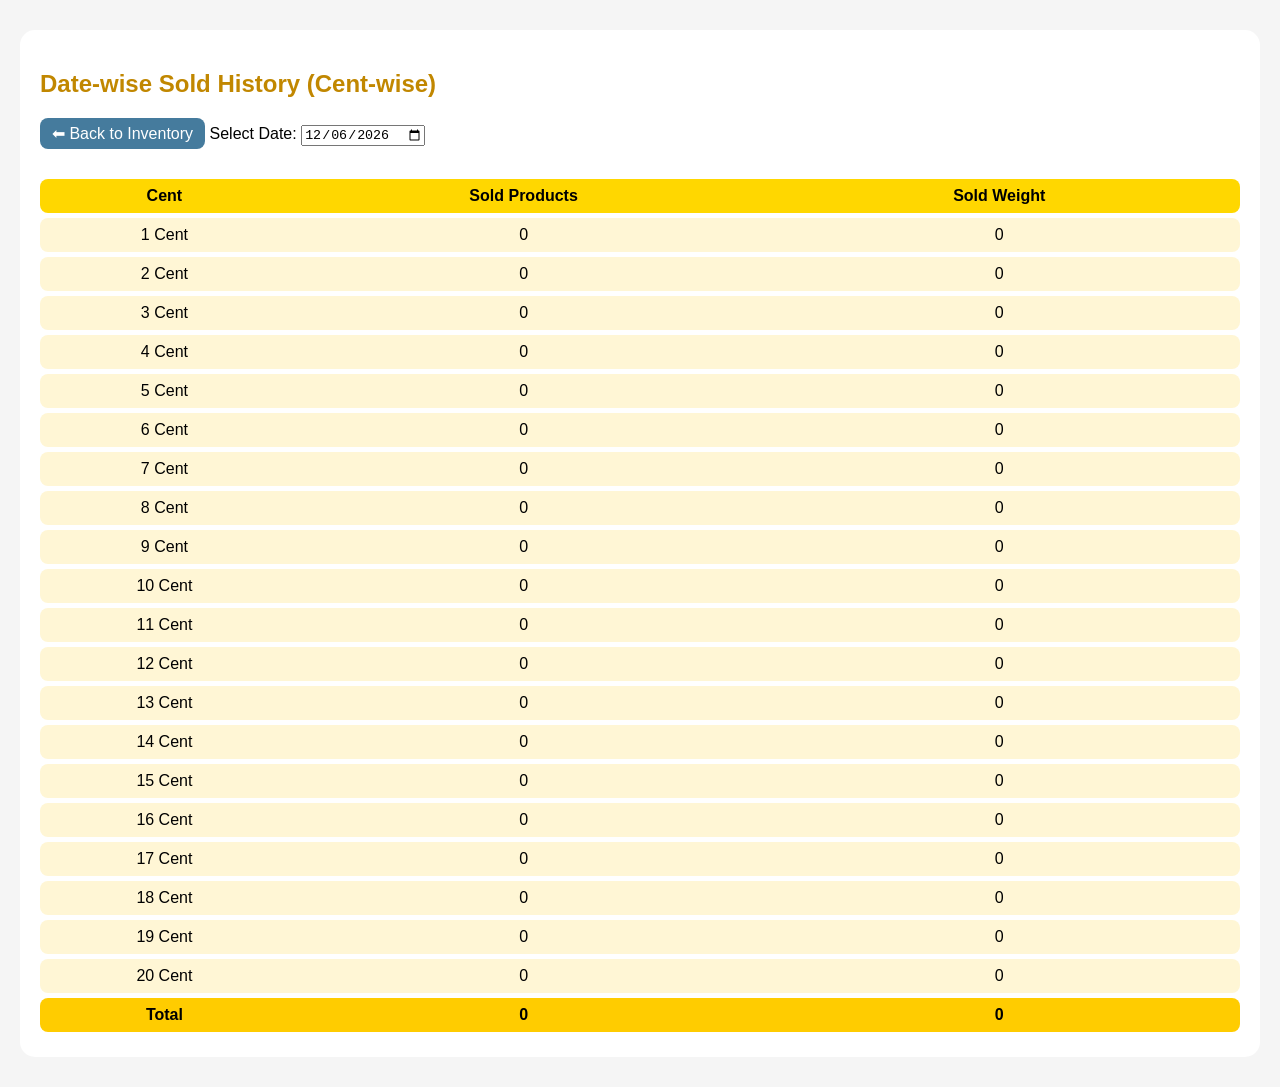
==== sold.html @ e4f5ca84 "Add files via upload" ====
<!DOCTYPE html>
<html lang="en">
<head>
<meta charset="UTF-8">
<title>Sold History</title>

<style>
body {
  font-family: Arial, sans-serif;
  background: #f5f5f5;
}
.container {
  max-width: 1200px;
  margin: 30px auto;
  background: white;
  padding: 20px;
  border-radius: 15px;
}
h2 {
  color: #c18700;
}
a {
  display: inline-block;
  margin-bottom: 15px;
  text-decoration: none;
  background: #457b9d;
  color: white;
  padding: 6px 12px;
  border-radius: 8px;
}
.table {
  margin-top: 15px;
}
.row {
  display: grid;
  grid-template-columns: 1fr 2fr 2fr;
  gap: 10px;
  padding: 8px;
  background: #fff6d5;
  margin-bottom: 5px;
  border-radius: 8px;
  text-align: center;
}
.header-row {
  background: #ffd700;
  font-weight: bold;
}
.totals-row {
  background: #ffcc00;
  font-weight: bold;
}
</style>
</head>

<body>
<div class="container">

<h2>Date-wise Sold History (Cent-wise)</h2>
<a href="index.html">⬅ Back to Inventory</a>

<label>Select Date: </label>
<input type="date" id="datePicker">

<div class="table">
  <div class="row header-row">
    <div>Cent</div>
    <div>Sold Products</div>
    <div>Sold Weight</div>
  </div>

  <div id="historyRows"></div>

  <div class="row totals-row">
    <div>Total</div>
    <div id="totalSoldNo">0</div>
    <div id="totalSoldWt">0</div>
  </div>
</div>

</div>

<script>
const historyRows = document.getElementById("historyRows");
const datePicker = document.getElementById("datePicker");
const totalSoldNoEl = document.getElementById("totalSoldNo");
const totalSoldWtEl = document.getElementById("totalSoldWt");

const soldHistory = JSON.parse(localStorage.getItem("sold-history")) || {};
const CENTS = Array.from({ length: 20 }, (_, i) => i + 1);

// Default date = today
const today = new Date().toISOString().split("T")[0];
datePicker.value = today;

// Load when date changes
datePicker.addEventListener("change", renderHistory);

renderHistory();

function renderHistory() {
  const date = datePicker.value;
  historyRows.innerHTML = "";

  let totalNo = 0;
  let totalWt = 0;

  CENTS.forEach(cent => {
    const sold = soldHistory[date]?.[cent] || { products: 0, weight: 0 };

    totalNo += sold.products;
    totalWt += sold.weight;

    const row = document.createElement("div");
    row.className = "row";
    row.innerHTML = `
      <div>${cent} Cent</div>
      <div>${sold.products}</div>
      <div>${sold.weight}</div>
    `;
    historyRows.appendChild(row);
  });

  totalSoldNoEl.textContent = totalNo;
  totalSoldWtEl.textContent = totalWt;
}
</script>

</body>
</html>
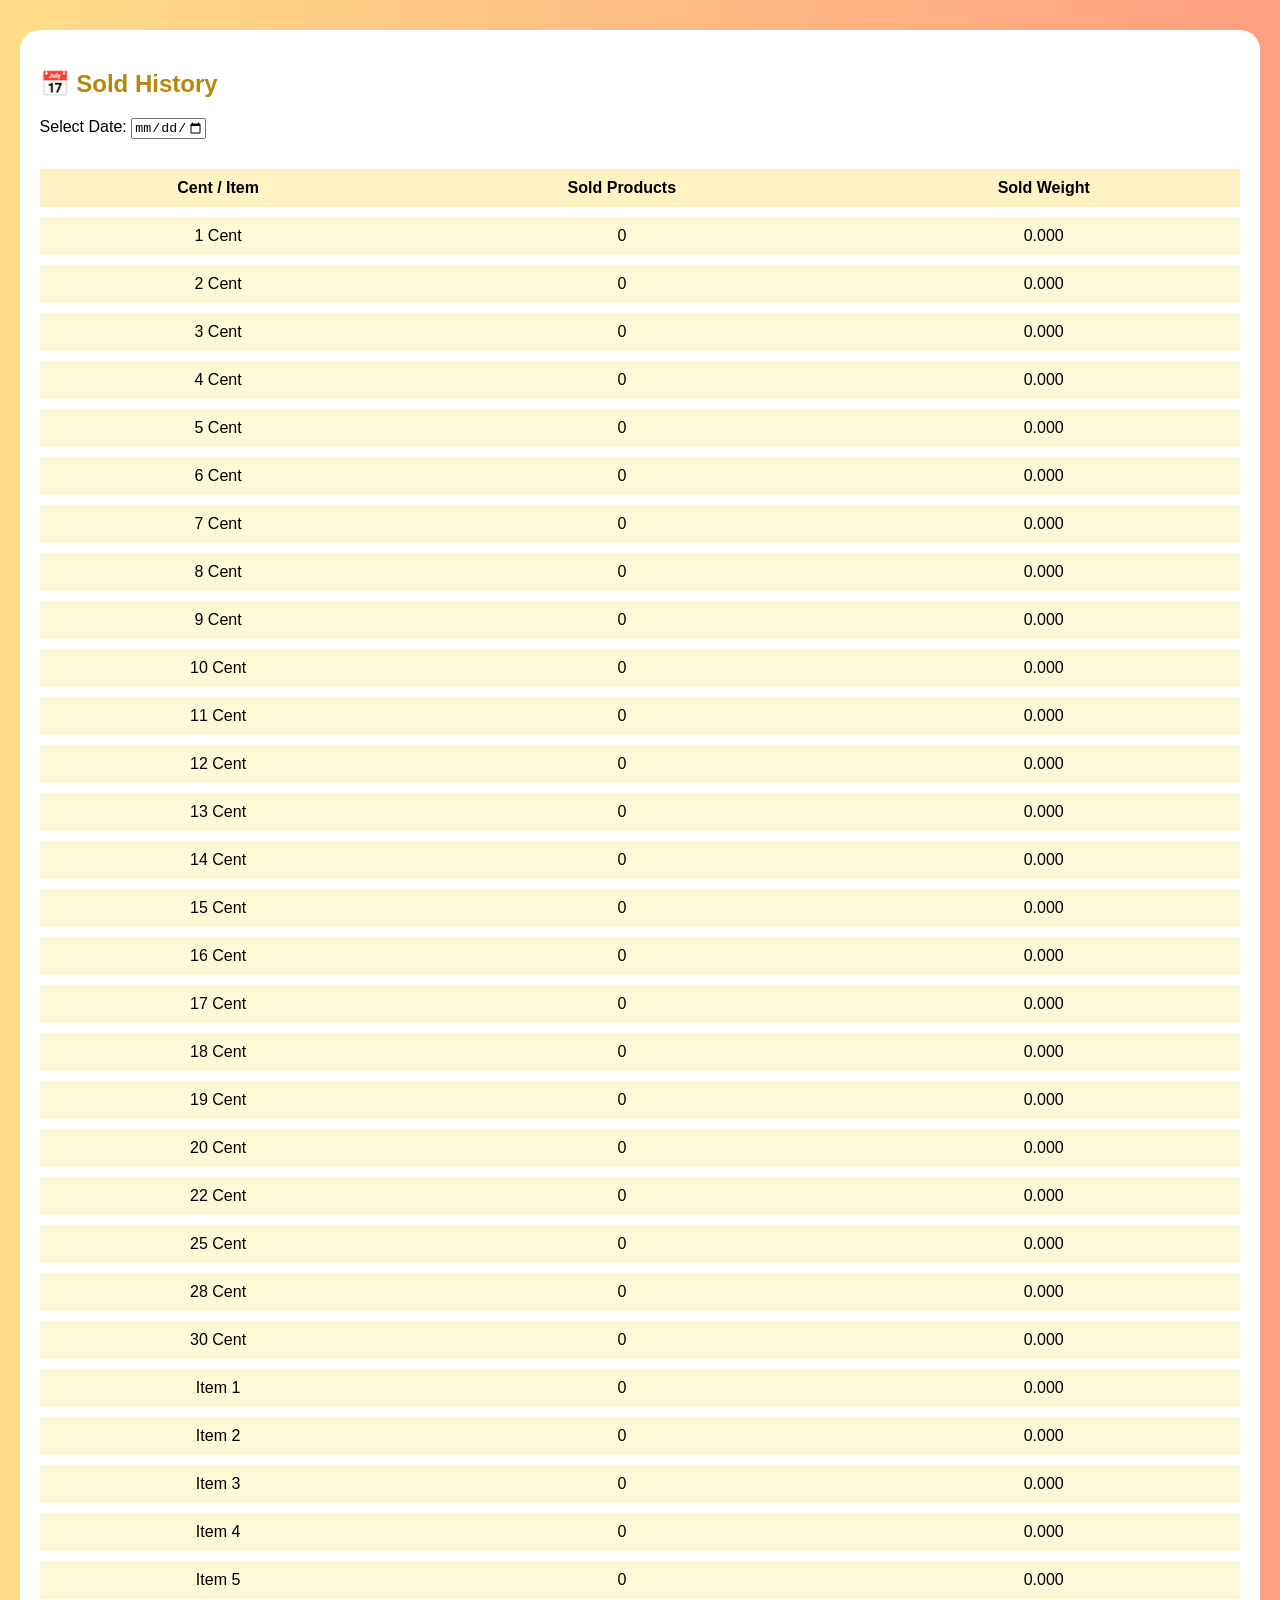
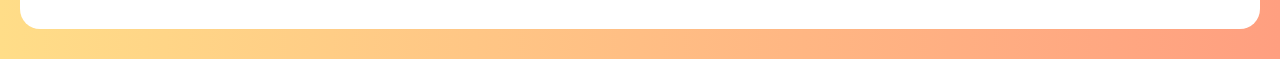
==== commit 1493ddba: "Add files via upload" ====
--- a/sold.html
+++ b/sold.html
@@ -3,126 +3,63 @@
 <head>
 <meta charset="UTF-8">
 <title>Sold History</title>
+<link rel="stylesheet" href="style.css">
+</head>
+<body>
 
-<style>
-body {
-  font-family: Arial, sans-serif;
-  background: #f5f5f5;
-}
-.container {
-  max-width: 1200px;
-  margin: 30px auto;
-  background: white;
-  padding: 20px;
-  border-radius: 15px;
-}
-h2 {
-  color: #c18700;
-}
-a {
-  display: inline-block;
-  margin-bottom: 15px;
-  text-decoration: none;
-  background: #457b9d;
-  color: white;
-  padding: 6px 12px;
-  border-radius: 8px;
-}
-.table {
-  margin-top: 15px;
-}
-.row {
-  display: grid;
-  grid-template-columns: 1fr 2fr 2fr;
-  gap: 10px;
-  padding: 8px;
-  background: #fff6d5;
-  margin-bottom: 5px;
-  border-radius: 8px;
-  text-align: center;
-}
-.header-row {
-  background: #ffd700;
-  font-weight: bold;
-}
-.totals-row {
-  background: #ffcc00;
-  font-weight: bold;
-}
-</style>
-</head>
+<div class="container">
+  <h2>📅 Sold History</h2>
 
-<body>
-<div class="container">
+  <label>Select Date:</label>
+  <input type="date" id="datePick">
 
-<h2>Date-wise Sold History (Cent-wise)</h2>
-<a href="index.html">⬅ Back to Inventory</a>
-
-<label>Select Date: </label>
-<input type="date" id="datePicker">
-
-<div class="table">
-  <div class="row header-row">
-    <div>Cent</div>
-    <div>Sold Products</div>
-    <div>Sold Weight</div>
-  </div>
-
-  <div id="historyRows"></div>
-
-  <div class="row totals-row">
-    <div>Total</div>
-    <div id="totalSoldNo">0</div>
-    <div id="totalSoldWt">0</div>
-  </div>
-</div>
-
+  <table>
+    <thead>
+      <tr>
+        <th>Cent / Item</th>
+        <th>Sold Products</th>
+        <th>Sold Weight</th>
+      </tr>
+    </thead>
+    <tbody id="list"></tbody>
+  </table>
 </div>
 
 <script>
-const historyRows = document.getElementById("historyRows");
-const datePicker = document.getElementById("datePicker");
-const totalSoldNoEl = document.getElementById("totalSoldNo");
-const totalSoldWtEl = document.getElementById("totalSoldWt");
+const labels = [
+  ...Array.from({ length: 20 }, (_, i) => `${i + 1} Cent`),
+  "22 Cent", "25 Cent", "28 Cent", "30 Cent",
+  ...Array.from({ length: 5 }, (_, i) => `Item ${i + 1}`)
+];
 
-const soldHistory = JSON.parse(localStorage.getItem("sold-history")) || {};
-const CENTS = Array.from({ length: 20 }, (_, i) => i + 1);
+const list = document.getElementById("list");
 
-// Default date = today
-const today = new Date().toISOString().split("T")[0];
-datePicker.value = today;
+labels.forEach((label, i) => {
+  list.innerHTML += `
+  <tr>
+    <td>${label}</td>
+    <td id="p${i}">0</td>
+    <td id="w${i}">0.000</td>
+  </tr>`;
+});
 
-// Load when date changes
-datePicker.addEventListener("change", renderHistory);
+document.getElementById("datePick").addEventListener("change", function () {
+  const history = JSON.parse(localStorage.getItem("soldHistory")) || {};
+  const date = this.value;
 
-renderHistory();
-
-function renderHistory() {
-  const date = datePicker.value;
-  historyRows.innerHTML = "";
-
-  let totalNo = 0;
-  let totalWt = 0;
-
-  CENTS.forEach(cent => {
-    const sold = soldHistory[date]?.[cent] || { products: 0, weight: 0 };
-
-    totalNo += sold.products;
-    totalWt += sold.weight;
-
-    const row = document.createElement("div");
-    row.className = "row";
-    row.innerHTML = `
-      <div>${cent} Cent</div>
-      <div>${sold.products}</div>
-      <div>${sold.weight}</div>
-    `;
-    historyRows.appendChild(row);
+  labels.forEach((_, i) => {
+    document.getElementById("p"+i).innerText = 0;
+    document.getElementById("w"+i).innerText = "0.000";
   });
 
-  totalSoldNoEl.textContent = totalNo;
-  totalSoldWtEl.textContent = totalWt;
-}
+  if (!history[date]) return;
+
+  history[date].forEach((x, i) => {
+    document.getElementById("p"+i).innerText = x.pieces;
+    document.getElementById("w"+i).innerText =
+      Number(x.weight).toFixed(3);
+  });
+});
 </script>
 
 </body>
--- a/style.css
+++ b/style.css
@@ -0,0 +1,60 @@
+body {
+  font-family: Arial, sans-serif;
+  background: linear-gradient(to right, #ffdd88, #ff9f80);
+}
+
+.container {
+  background: white;
+  margin: 30px auto;
+  padding: 20px;
+  width: 95%;
+  border-radius: 20px;
+}
+
+h1, h2 {
+  color: #b8860b;
+}
+
+button {
+  background: #3c7ba4;
+  color: white;
+  padding: 8px 14px;
+  border: none;
+  border-radius: 8px;
+  cursor: pointer;
+}
+
+table {
+  width: 100%;
+  margin-top: 20px;
+  border-collapse: separate;
+  border-spacing: 0 10px;
+}
+
+th {
+  background: #fff3c4;
+  padding: 10px;
+}
+
+td {
+  background: #fff8d6;
+  padding: 10px;
+  text-align: center;
+}
+
+input {
+  width: 70px;
+}
+
+.low-stock {
+  display: none;
+  color: red;
+  font-size: 18px;
+  font-weight: bold;
+  margin-left: 5px;
+}
+
+.total td {
+  background: gold;
+  font-weight: bold;
+}
